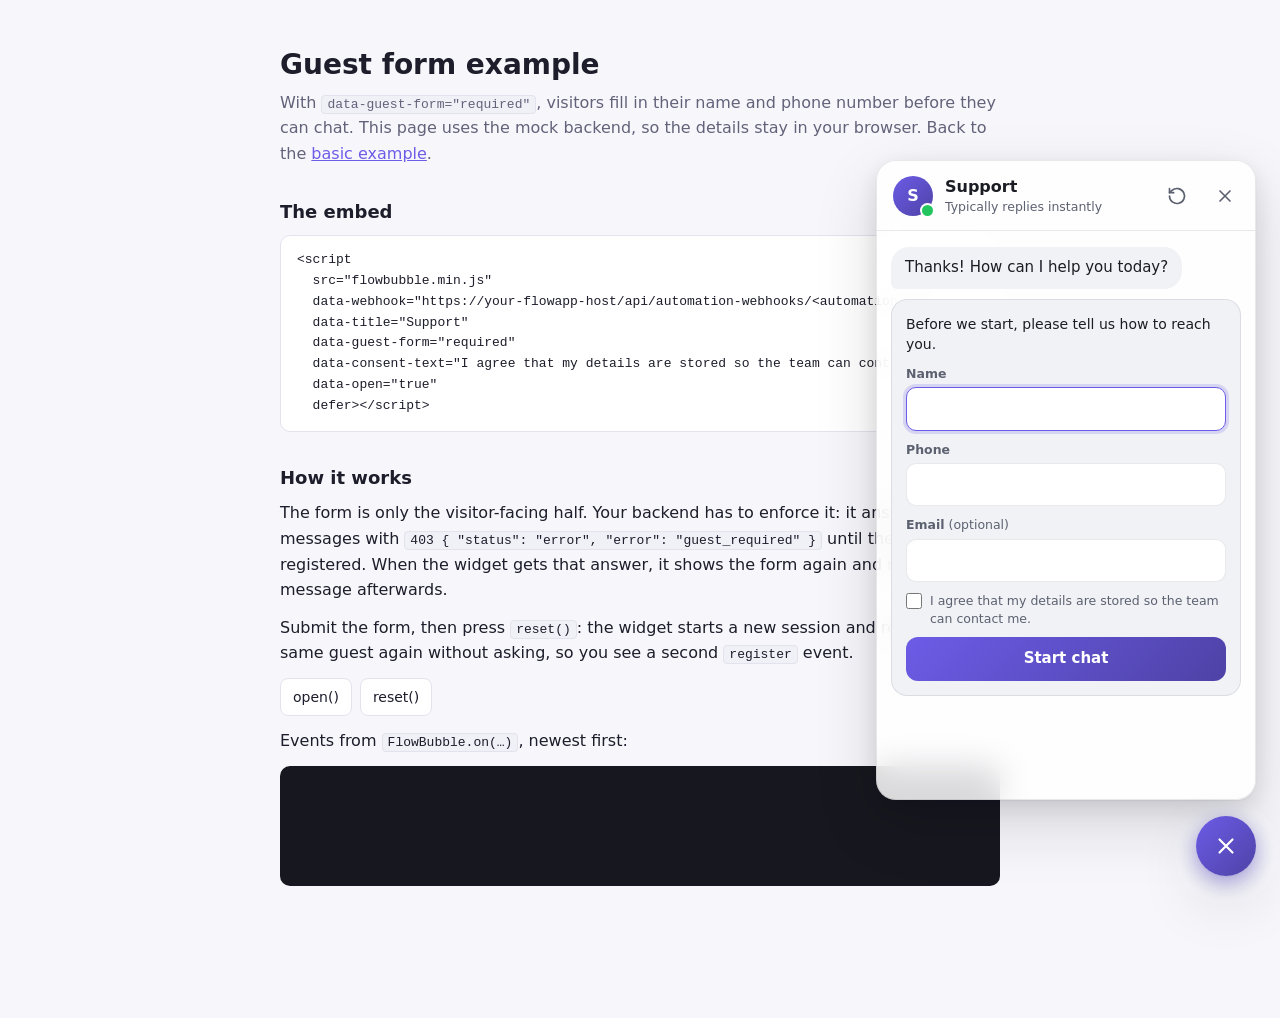
==== example/guest-form.html @ d07517d9 "Add example pages with a mock backend example/index.html shows the basic embed, quick replies, the e" ====
<!doctype html>
<html lang="en">
<head>
  <meta charset="utf-8">
  <meta name="viewport" content="width=device-width, initial-scale=1, viewport-fit=cover">
  <title>FlowBubble example: guest form</title>
  <link rel="stylesheet" href="example.css">
</head>
<body>
  <main>
    <h1>Guest form example</h1>
    <p class="lead">
      With <code>data-guest-form="required"</code>, visitors fill in their name and phone number before they can chat.
      This page uses the mock backend, so the details stay in your browser.
      Back to the <a href="index.html">basic example</a>.
    </p>

    <h2>The embed</h2>
<pre><code>&lt;script
  src="flowbubble.min.js"
  data-webhook="https://your-flowapp-host/api/automation-webhooks/&lt;automation-id&gt;"
  data-title="Support"
  data-guest-form="required"
  data-consent-text="I agree that my details are stored so the team can contact me."
  data-open="true"
  defer&gt;&lt;/script&gt;</code></pre>

    <h2>How it works</h2>
    <p>
      The form is only the visitor-facing half. Your backend has to enforce it: it answers chat messages with
      <code>403 { "status": "error", "error": "guest_required" }</code> until the session has registered. When the
      widget gets that answer, it shows the form again and resends the message afterwards.
    </p>
    <p>
      Submit the form, then press <code>reset()</code>: the widget starts a new session and registers the same guest
      again without asking, so you see a second <code>register</code> event.
    </p>

    <div class="buttons">
      <button type="button" onclick="FlowBubble.open()">open()</button>
      <button type="button" onclick="FlowBubble.reset()">reset()</button>
    </div>
    <p>Events from <code>FlowBubble.on(…)</code>, newest first:</p>
    <pre id="events"></pre>
  </main>

  <!-- Example only: answers the widget in the browser. Don't copy this to your site. -->
  <script src="mock-backend.js" data-require-guest></script>

  <!-- The widget. -->
  <script
    src="../flowbubble.min.js"
    data-webhook="https://mock.flowbubble.invalid/webhook"
    data-title="Support"
    data-greeting="Thanks! How can I help you today?"
    data-suggestions="Pricing|Contact|Opening hours"
    data-guest-form="required"
    data-consent-text="I agree that my details are stored so the team can contact me."
    data-open="true"
    data-timeout="6000"
    data-storage-key="flowbubble-example-guest"
    defer></script>

  <script src="event-log.js" defer></script>
</body>
</html>
---- example/example.css ----
/* Styles for the example pages only. The widget brings its own styles inside a Shadow DOM. */
:root {
  --bg: #f7f7fb;
  --card: #ffffff;
  --text: #1d1d2b;
  --muted: #62627a;
  --border: #e3e3ee;
  --accent: #6c5ce7;
  --code-bg: #f0f0f7;
  --log-bg: #17171f;
  --log-text: #b8f5c8;
}
@media (prefers-color-scheme: dark) {
  :root {
    --bg: #111118;
    --card: #1a1a24;
    --text: #ececf4;
    --muted: #a0a0b8;
    --border: #2b2b3a;
    --accent: #9d91f5;
    --code-bg: #242432;
    --log-bg: #0b0b10;
  }
}
* { box-sizing: border-box; }
body {
  margin: 0;
  padding: 48px 16px 120px;
  background: var(--bg);
  color: var(--text);
  font: 16px/1.6 system-ui, -apple-system, "Segoe UI", Roboto, sans-serif;
}
main { max-width: 720px; margin: 0 auto; }
h1 { margin: 0 0 8px; font-size: 28px; line-height: 1.2; }
h2 { margin: 32px 0 8px; font-size: 18px; }
p { margin: 0 0 12px; }
.lead { color: var(--muted); }
a { color: var(--accent); }
code {
  padding: 1px 5px;
  border-radius: 4px;
  background: var(--code-bg);
  border: 1px solid var(--border);
  font: 13px/1.5 ui-monospace, SFMono-Regular, Menlo, Consolas, monospace;
}
pre {
  margin: 0 0 12px;
  padding: 14px 16px;
  overflow-x: auto;
  border: 1px solid var(--border);
  border-radius: 10px;
  background: var(--card);
  font: 13px/1.6 ui-monospace, SFMono-Regular, Menlo, Consolas, monospace;
}
pre code { padding: 0; border: 0; background: none; }
.buttons { display: flex; flex-wrap: wrap; gap: 8px; margin-bottom: 12px; }
.buttons button {
  padding: 7px 12px;
  border: 1px solid var(--border);
  border-radius: 8px;
  background: var(--card);
  color: var(--text);
  font: inherit;
  font-size: 14px;
  cursor: pointer;
}
.buttons button:hover { border-color: var(--accent); }
#events {
  min-height: 120px;
  max-height: 260px;
  overflow-y: auto;
  white-space: pre-wrap;
  word-break: break-word;
  background: var(--log-bg);
  color: var(--log-text);
  border-color: transparent;
}
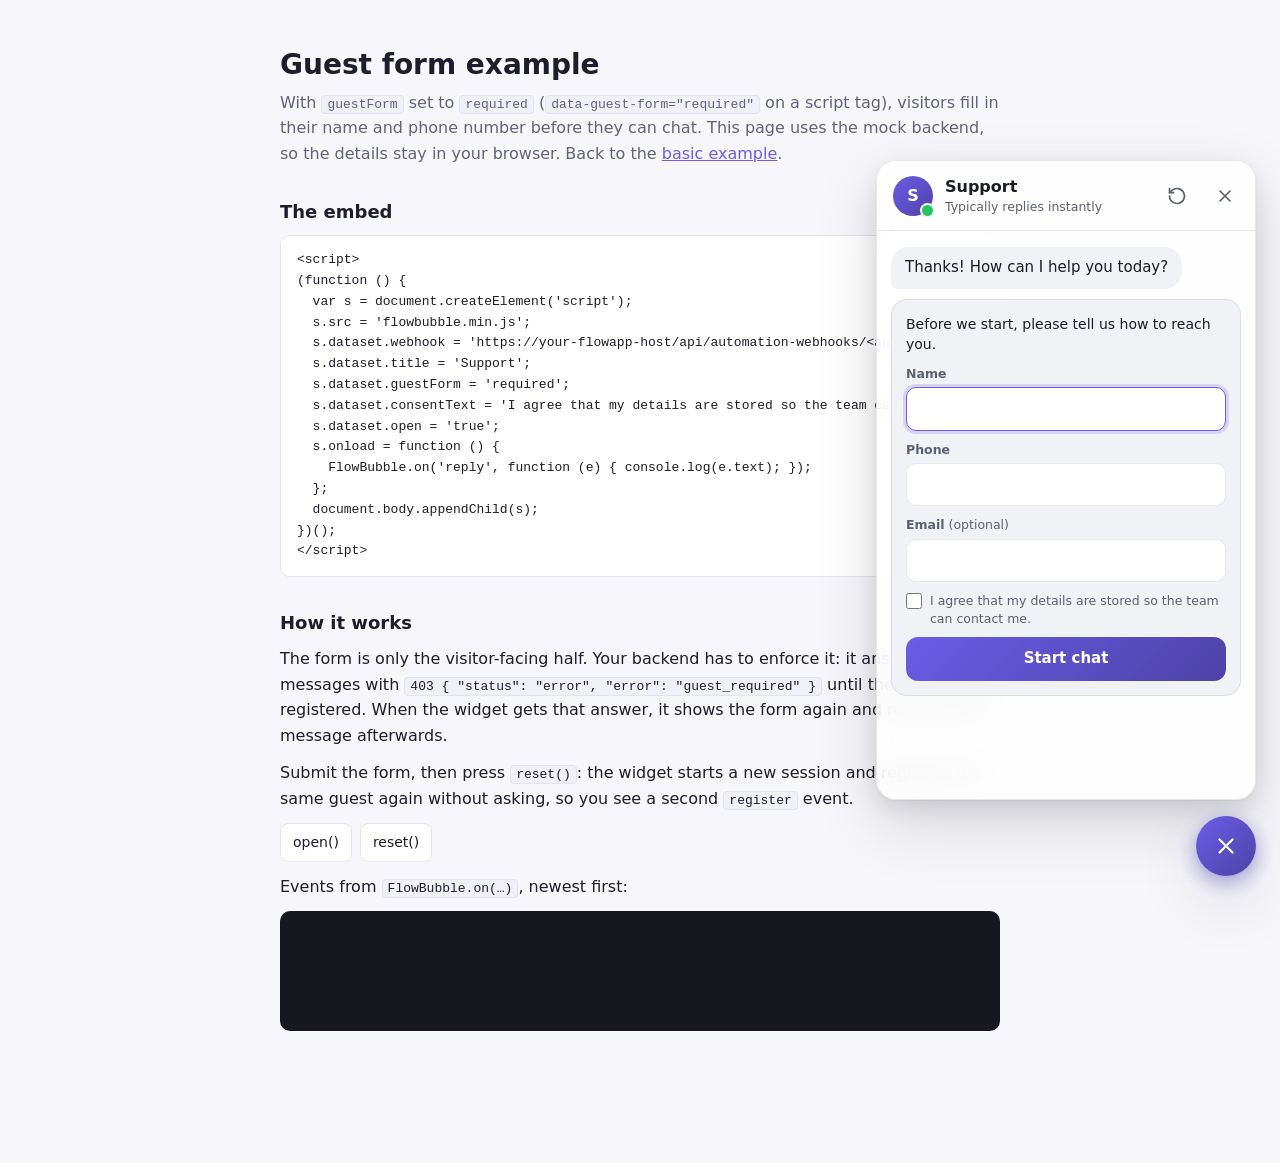
==== commit bf8ced46: "Load the widget with document.createElement('script') in the examples Both example pages now create " ====
--- a/example/guest-form.html
+++ b/example/guest-form.html
@@ -10,20 +10,27 @@
   <main>
     <h1>Guest form example</h1>
     <p class="lead">
-      With <code>data-guest-form="required"</code>, visitors fill in their name and phone number before they can chat.
+      With <code>guestForm</code> set to <code>required</code> (<code>data-guest-form="required"</code> on a script tag), visitors fill in their name and phone number before they can chat.
       This page uses the mock backend, so the details stay in your browser.
       Back to the <a href="index.html">basic example</a>.
     </p>
 
     <h2>The embed</h2>
-<pre><code>&lt;script
-  src="flowbubble.min.js"
-  data-webhook="https://your-flowapp-host/api/automation-webhooks/&lt;automation-id&gt;"
-  data-title="Support"
-  data-guest-form="required"
-  data-consent-text="I agree that my details are stored so the team can contact me."
-  data-open="true"
-  defer&gt;&lt;/script&gt;</code></pre>
+<pre><code>&lt;script&gt;
+(function () {
+  var s = document.createElement('script');
+  s.src = 'flowbubble.min.js';
+  s.dataset.webhook = 'https://your-flowapp-host/api/automation-webhooks/&lt;automation-id&gt;';
+  s.dataset.title = 'Support';
+  s.dataset.guestForm = 'required';
+  s.dataset.consentText = 'I agree that my details are stored so the team can contact me.';
+  s.dataset.open = 'true';
+  s.onload = function () {
+    FlowBubble.on('reply', function (e) { console.log(e.text); });
+  };
+  document.body.appendChild(s);
+})();
+&lt;/script&gt;</code></pre>
 
     <h2>How it works</h2>
     <p>
@@ -47,20 +54,25 @@
   <!-- Example only: answers the widget in the browser. Don't copy this to your site. -->
   <script src="mock-backend.js" data-require-guest></script>
 
-  <!-- The widget. -->
-  <script
-    src="../flowbubble.min.js"
-    data-webhook="https://mock.flowbubble.invalid/webhook"
-    data-title="Support"
-    data-greeting="Thanks! How can I help you today?"
-    data-suggestions="Pricing|Contact|Opening hours"
-    data-guest-form="required"
-    data-consent-text="I agree that my details are stored so the team can contact me."
-    data-open="true"
-    data-timeout="6000"
-    data-storage-key="flowbubble-example-guest"
-    defer></script>
+  <script src="event-log.js"></script>
 
-  <script src="event-log.js" defer></script>
+  <!-- The widget, loaded from JavaScript. Each data-* option is a dataset property. -->
+  <script>
+    (function () {
+      var s = document.createElement('script');
+      s.src = '../flowbubble.min.js';
+      s.dataset.webhook = 'https://mock.flowbubble.invalid/webhook';
+      s.dataset.title = 'Support';
+      s.dataset.greeting = 'Thanks! How can I help you today?';
+      s.dataset.suggestions = 'Pricing|Contact|Opening hours';
+      s.dataset.guestForm = 'required';
+      s.dataset.consentText = 'I agree that my details are stored so the team can contact me.';
+      s.dataset.open = 'true';
+      s.dataset.timeout = '6000';
+      s.dataset.storageKey = 'flowbubble-example-guest';
+      s.onload = logFlowBubbleEvents;
+      document.body.appendChild(s);
+    })();
+  </script>
 </body>
 </html>
